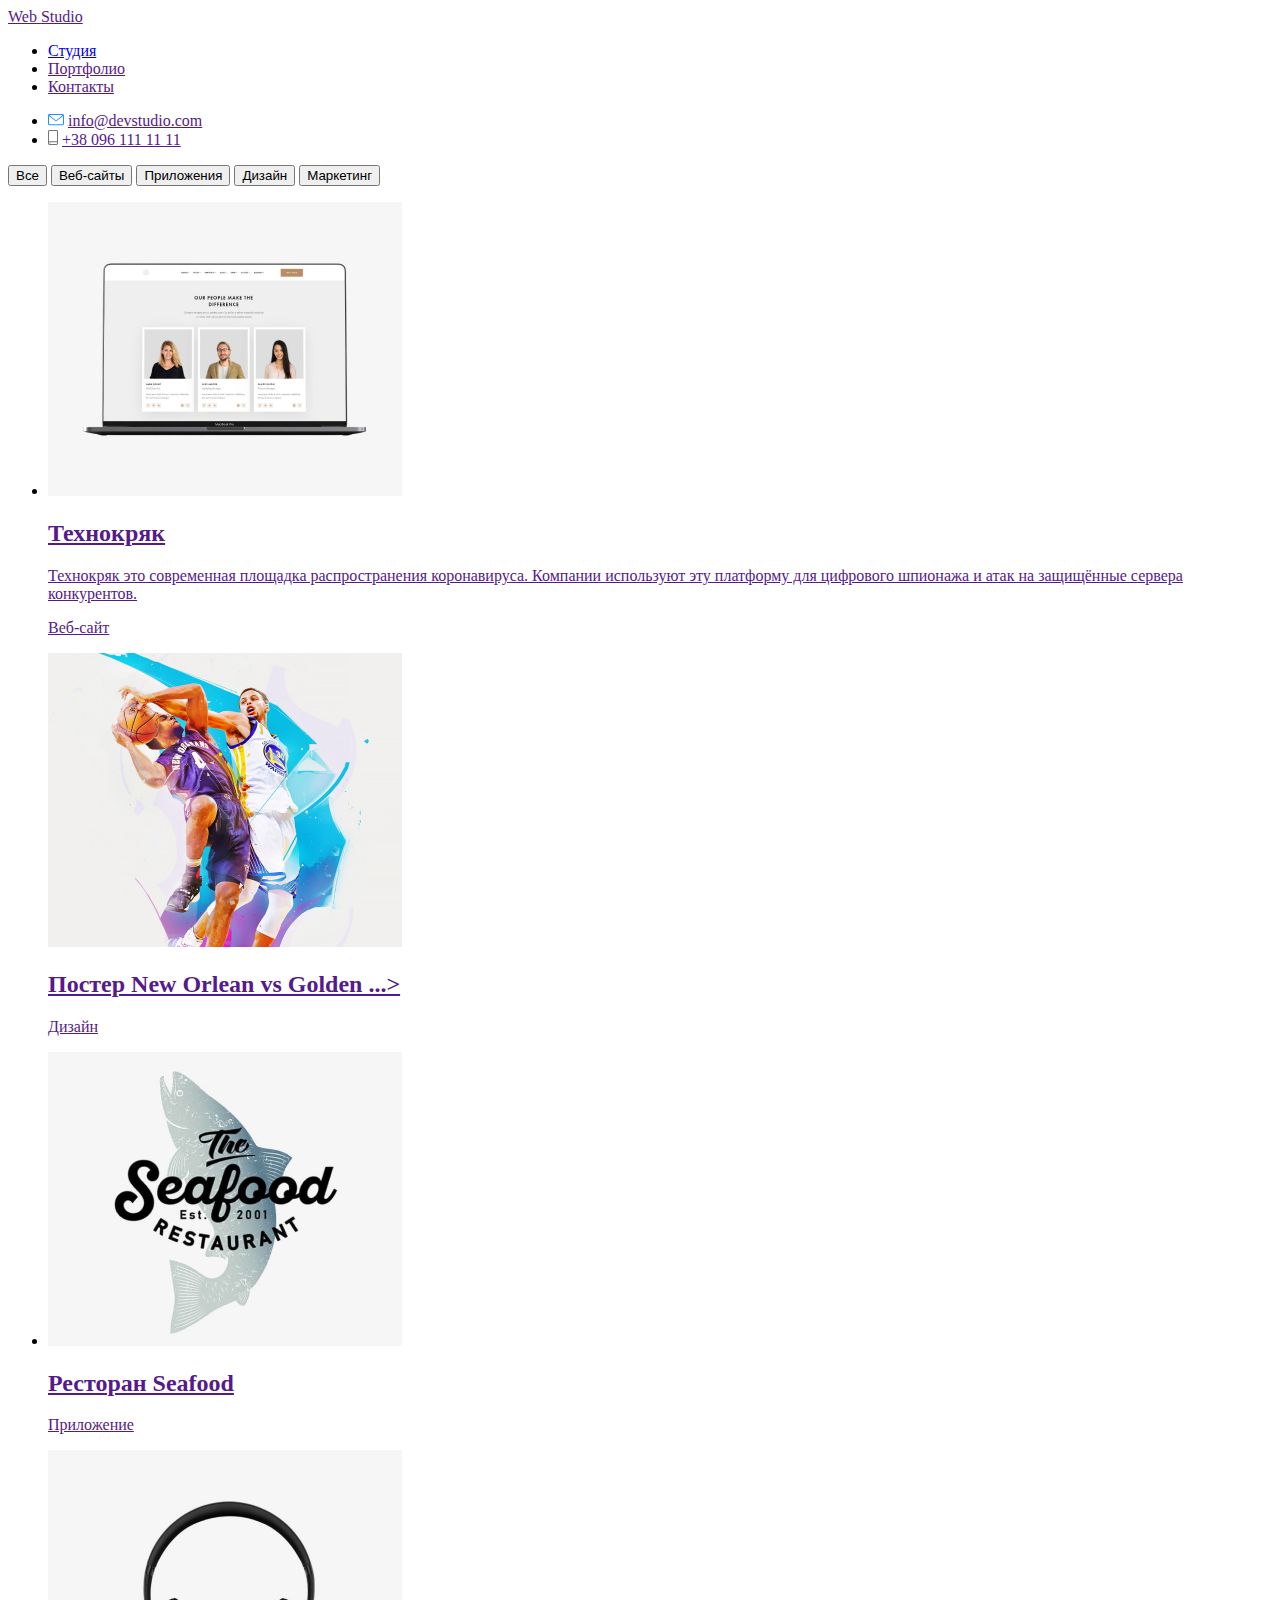
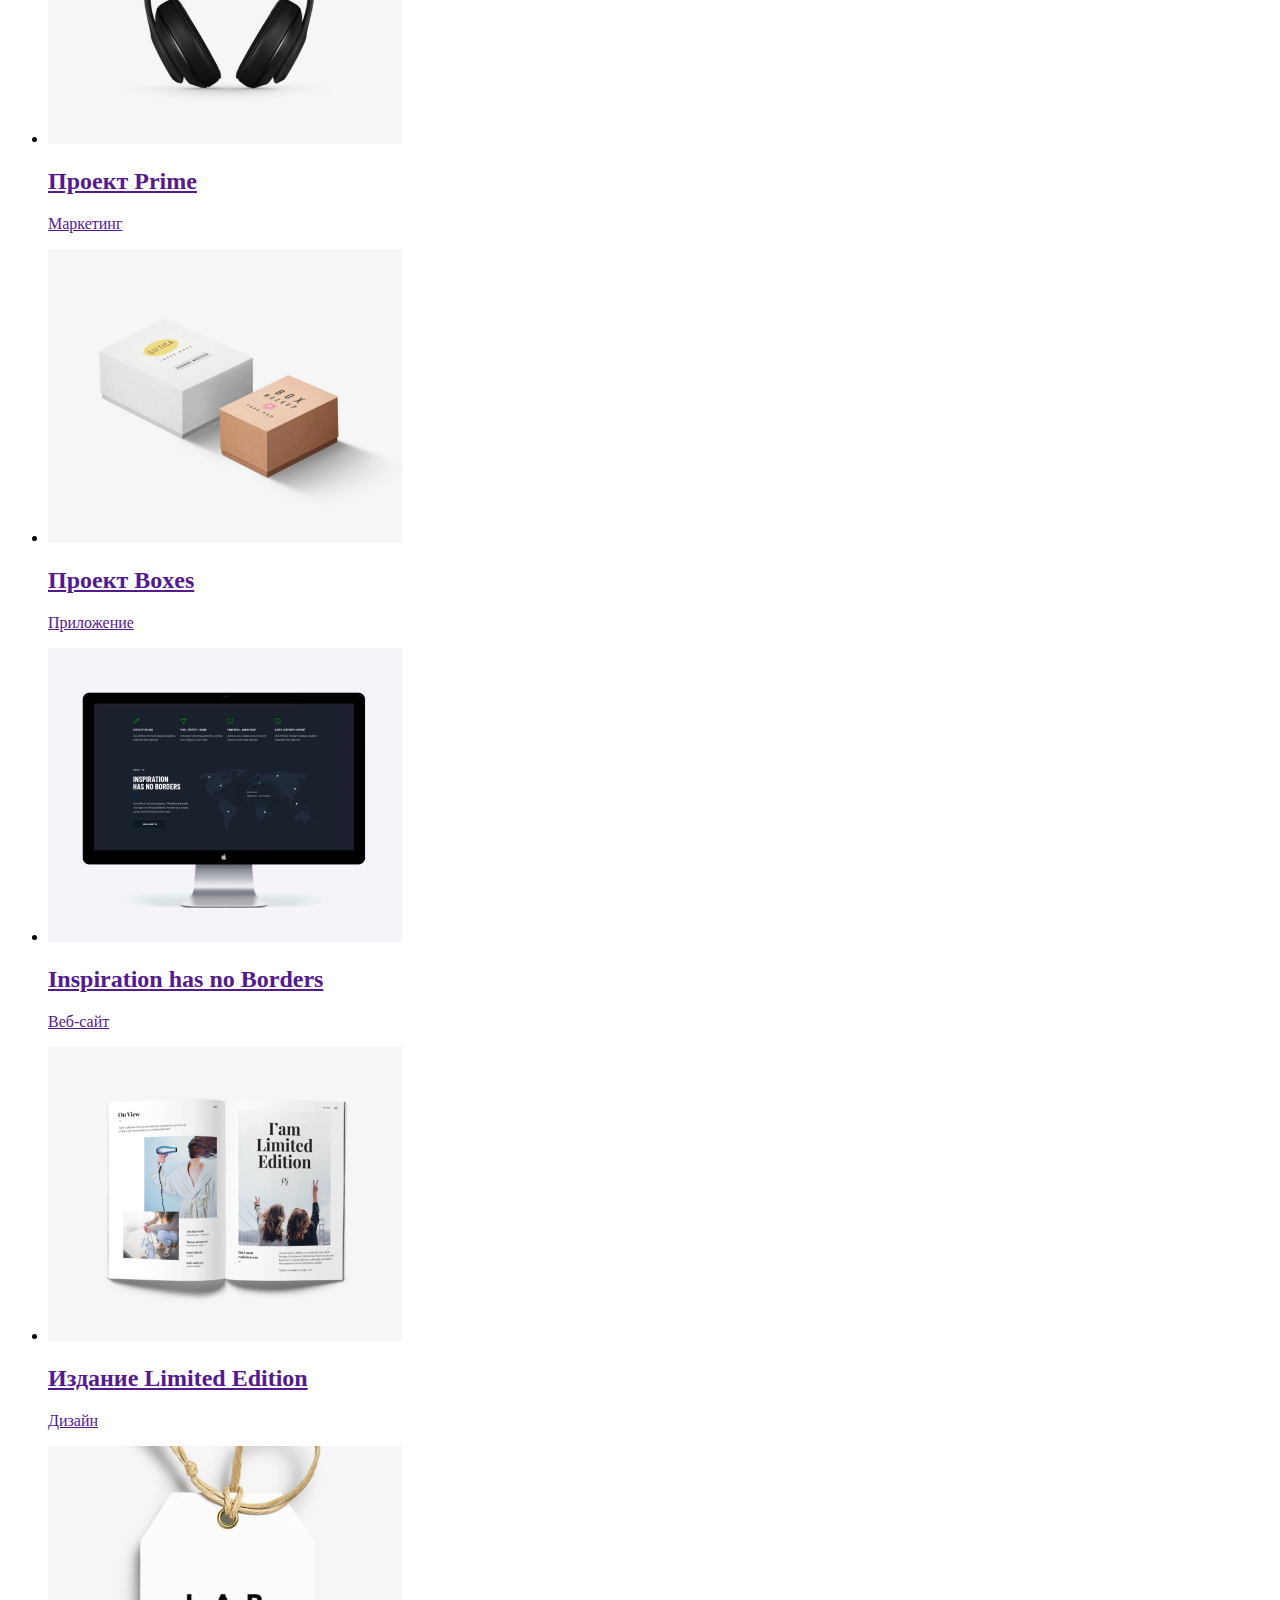
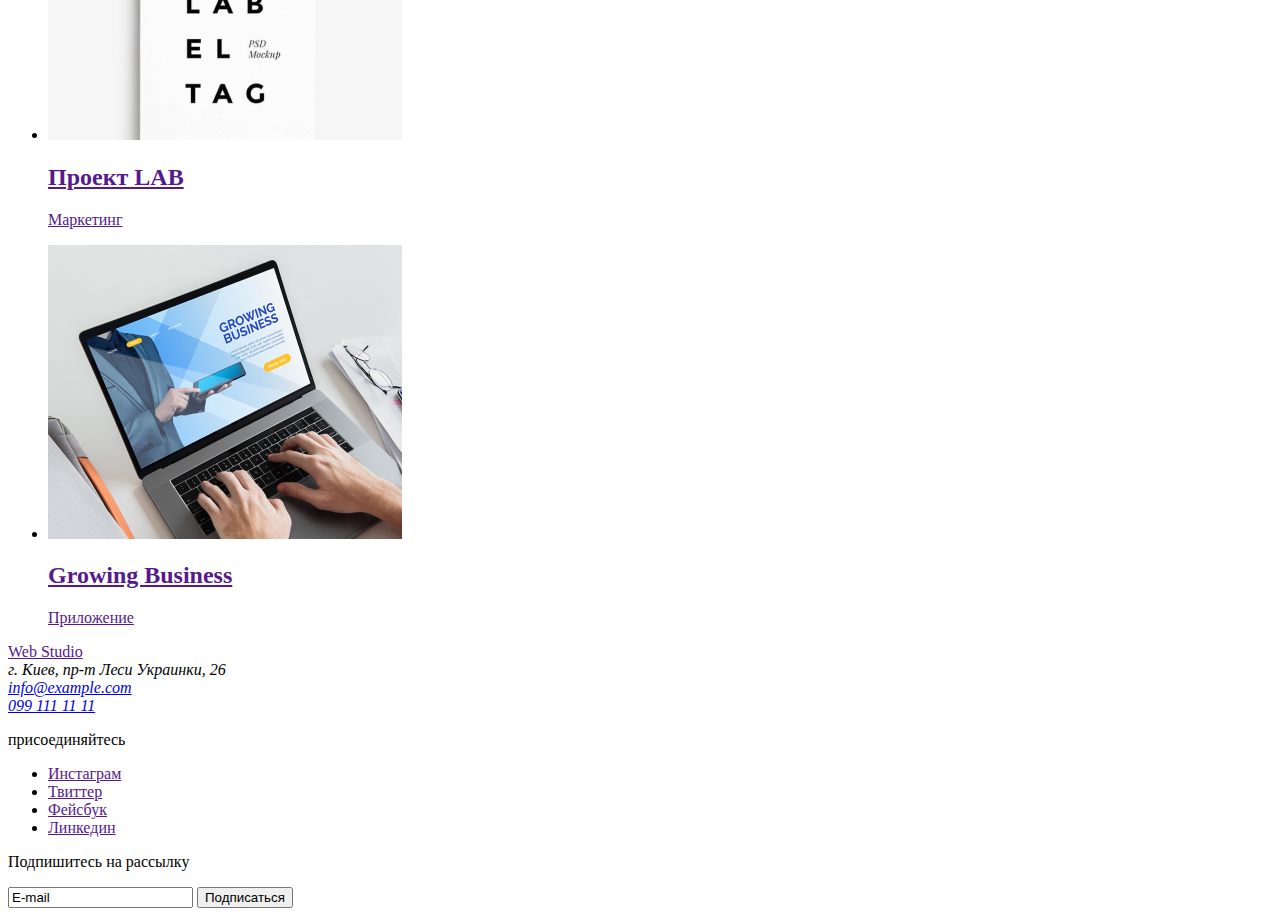
==== portfolio.html @ 5a1119de "добавляет разметку портфолио" ====
<!DOCTYPE html>
<html lang="ru">
  <head>
    <meta charset="UTF-8" />
    <meta name="viewport" content="width=device-width, initial-scale=1.0" />
    <title>goit-markup-hw-02</title>
    <link rel="stylesheet" href="./css/normalize.css" />
    <link rel="stylesheet" href="./css/styles.css" />
  </head>
  <body>
    <header>
      <nav>
        <a href="" class="logo">Web <span class="logo part">Studio</span></a>
        <ul class="site-nav">
          <li><a href="./index.html" class="link">Студия</a></li>
          <li><a href="" class="link current">Портфолио</a></li>
          <li><a href="" class="link">Контакты</a></li>
        </ul>
      </nav>
      <ul>
        <li class="contact">
          <img src="./images/envelope-(hover).svg" alt="конверт" />
          <a href="" class="contact info">info@devstudio.com</a>
        </li>
        <li>
          <img src="images/smartphone.svg" alt="вектор" />
          <a href="" class="contact info">+38 096 111 11 11</a>
        </li>
      </ul>
    </header>
    <main>
      <section>
        <div>
          <button class="button">Все</button>
          <button class="button">Веб-сайты</button>
          <button class="button">Приложения</button>
          <button class="button">Дизайн</button>
          <button class="button">Маркетинг</button>
        </div>
        <ul>
          <li>
            <a href="">
              <img src="./images/project1.jpg" alt="Технокряк" />
              <h2>Технокряк</h2>
              <p>
                Технокряк это современная площадка распространения коронавируса.
                Компании используют эту платформу для цифрового шпионажа и атак
                на защищённые сервера конкурентов.
              </p>
              <p>Веб-сайт</p>
            </a>
          </li>
              <a href="">
              <img
                src="./images/project2.jpg"
                alt="Постер New Orlean vs Golden"/>
              <h2>Постер New Orlean vs Golden ...></h2>
              <p>Дизайн</p>
            </a>
          </li>

            <li>
              <a href="">
              <img src="./images/project3.jpg" alt="Ресторан Seafood" />
              <h2>Ресторан Seafood</h2>
              <p>Приложение</p>
              </a>
            </li>
            <li>
              <a href="">
              <img src="./images/project4.jpg" alt="Проект Prime" />
              <h2>Проект Prime</h2>
              <p>Маркетинг</p>
              </a>
            </li>
            <li>
              <a href="">
              <img src="./images/project5.jpg" alt="Проект Boxes" />
              <h2>Проект Boxes</h2>
              <p>Приложение</p>
              </a>
            </li>
            <li>
              <a href="">
              <img
                src="./images/project6.jpg"
                alt="Inspiration has no Borders"
              />
              <h2>Inspiration has no Borders</h2>
              <p>Веб-сайт</p>
              </a>
            </li>
            <li>
              <a href="">
              <img src="./images/project7.jpg" alt="Издание Limited Edition" />
              <h2>Издание Limited Edition</h2>
              <p>Дизайн</p>
              </a>
            </li>
            <li>
              <a href="">
              <img src="./images/project8.jpg" alt="Проект LAB" />
              <h2>Проект LAB</h2>
              <p>Маркетинг</p>
              </a>
            </li>
            <li>
              <a href="">
              <img src="./images/project9.jpg" alt="Growing Business" />
              <h2>Growing Business</h2>
              <p>Приложение</p>
              </a>
            </li>
        </ul>
      </section>
    </main>
    <footer>
      <a href="" class="logo">Web <span class="logo part">Studio</span></a>
      <address>
        г. Киев, пр-т Леси Украинки, 26 <br />
        <a href="mailto:info@example.com">info@example.com</a><br />
        <a href="tel:0991111111">099 111 11 11</a>
      </address>
      <p>присоединяйтесь</p>
      <ul class="social">
        <li>
          <a href="" class="social link" aria-label="Ссылка на инстаграм">Инстаграм</a>
        </li>
        <li>
          <a href="" class="social link" aria-label="Ссылка на твиттер">Твиттер</a>
        </li>
        <li>
          <a href="" class="social link" aria-label="Ссылка на Фейсбук">Фейсбук</a>
        </li>
        <li>
          <a href="" class="social link" aria-label="Ссылка на линкедин">Линкедин</a>
        </li>
      </ul>
      <p>Подпишитесь на рассылку</p>
      <input type="text" value="E-mail" />
      <button>Подписаться</button>
    </footer>
  </body>
</html>
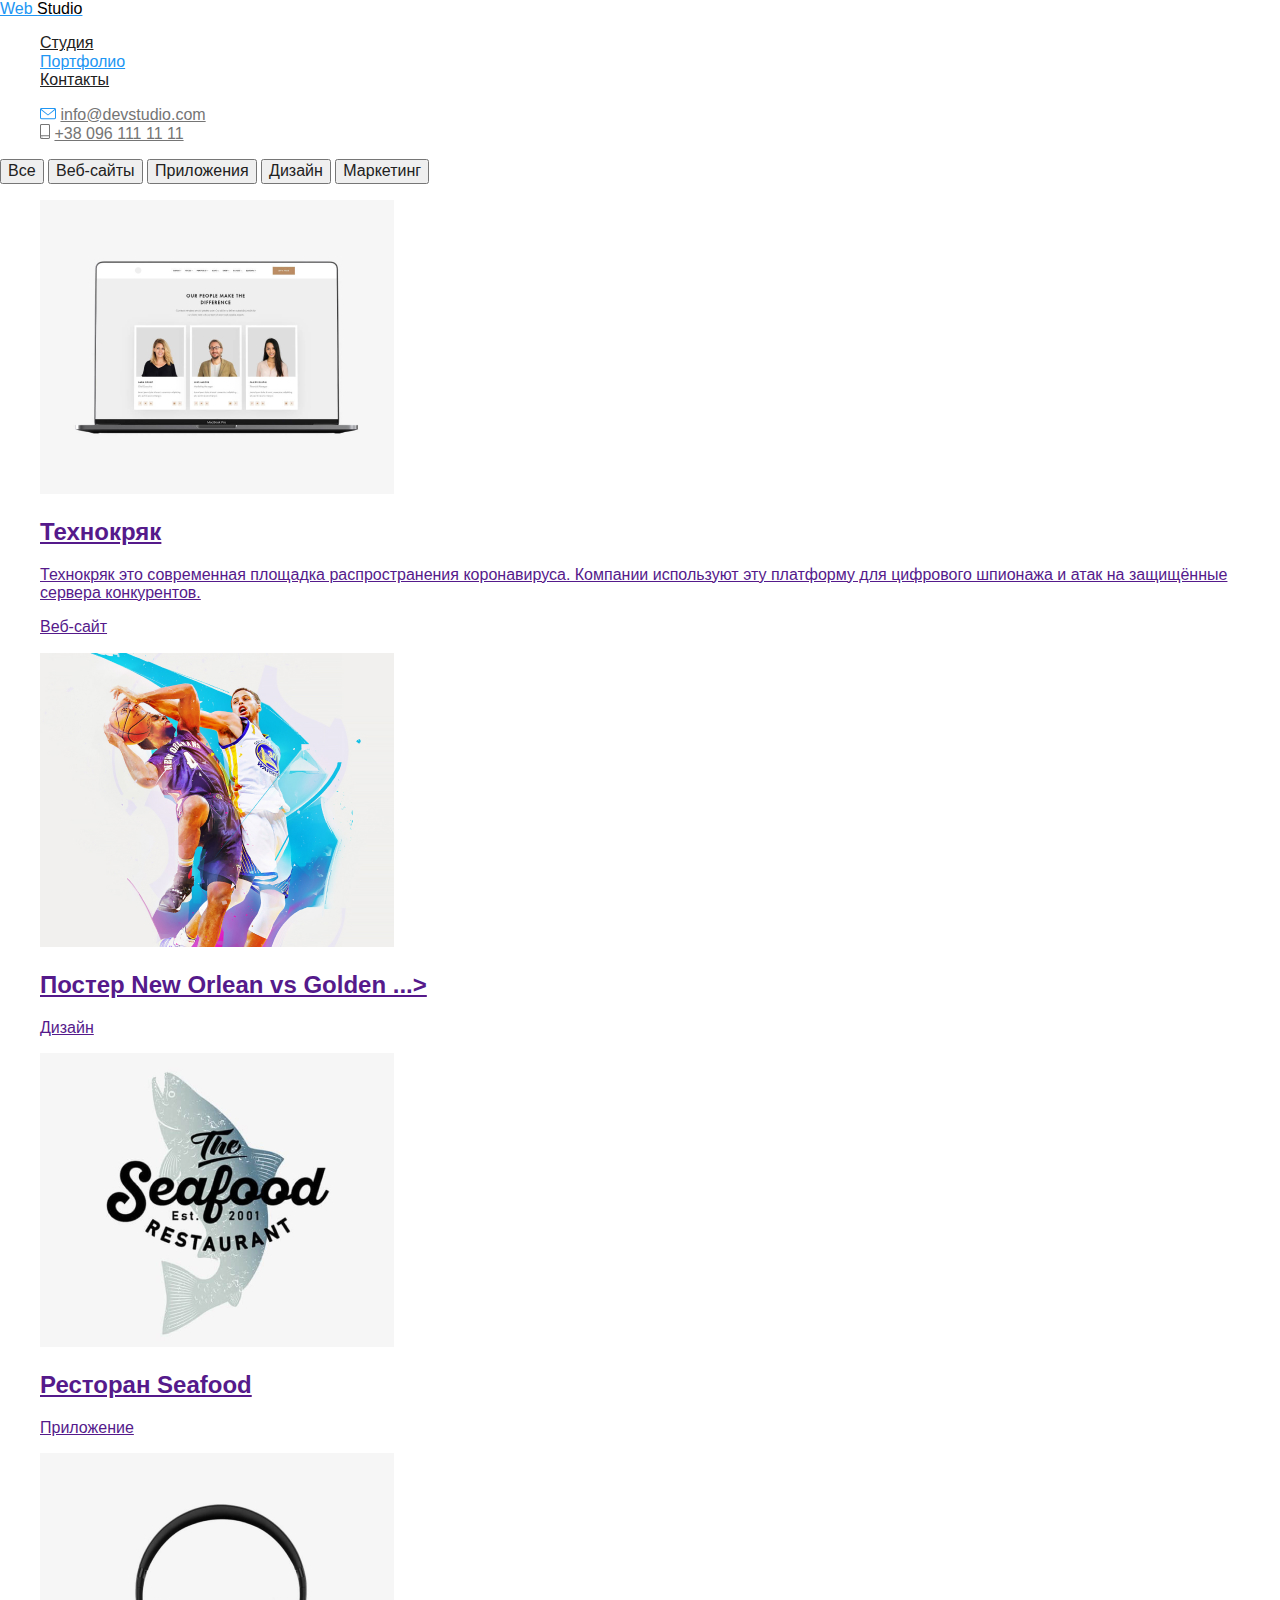
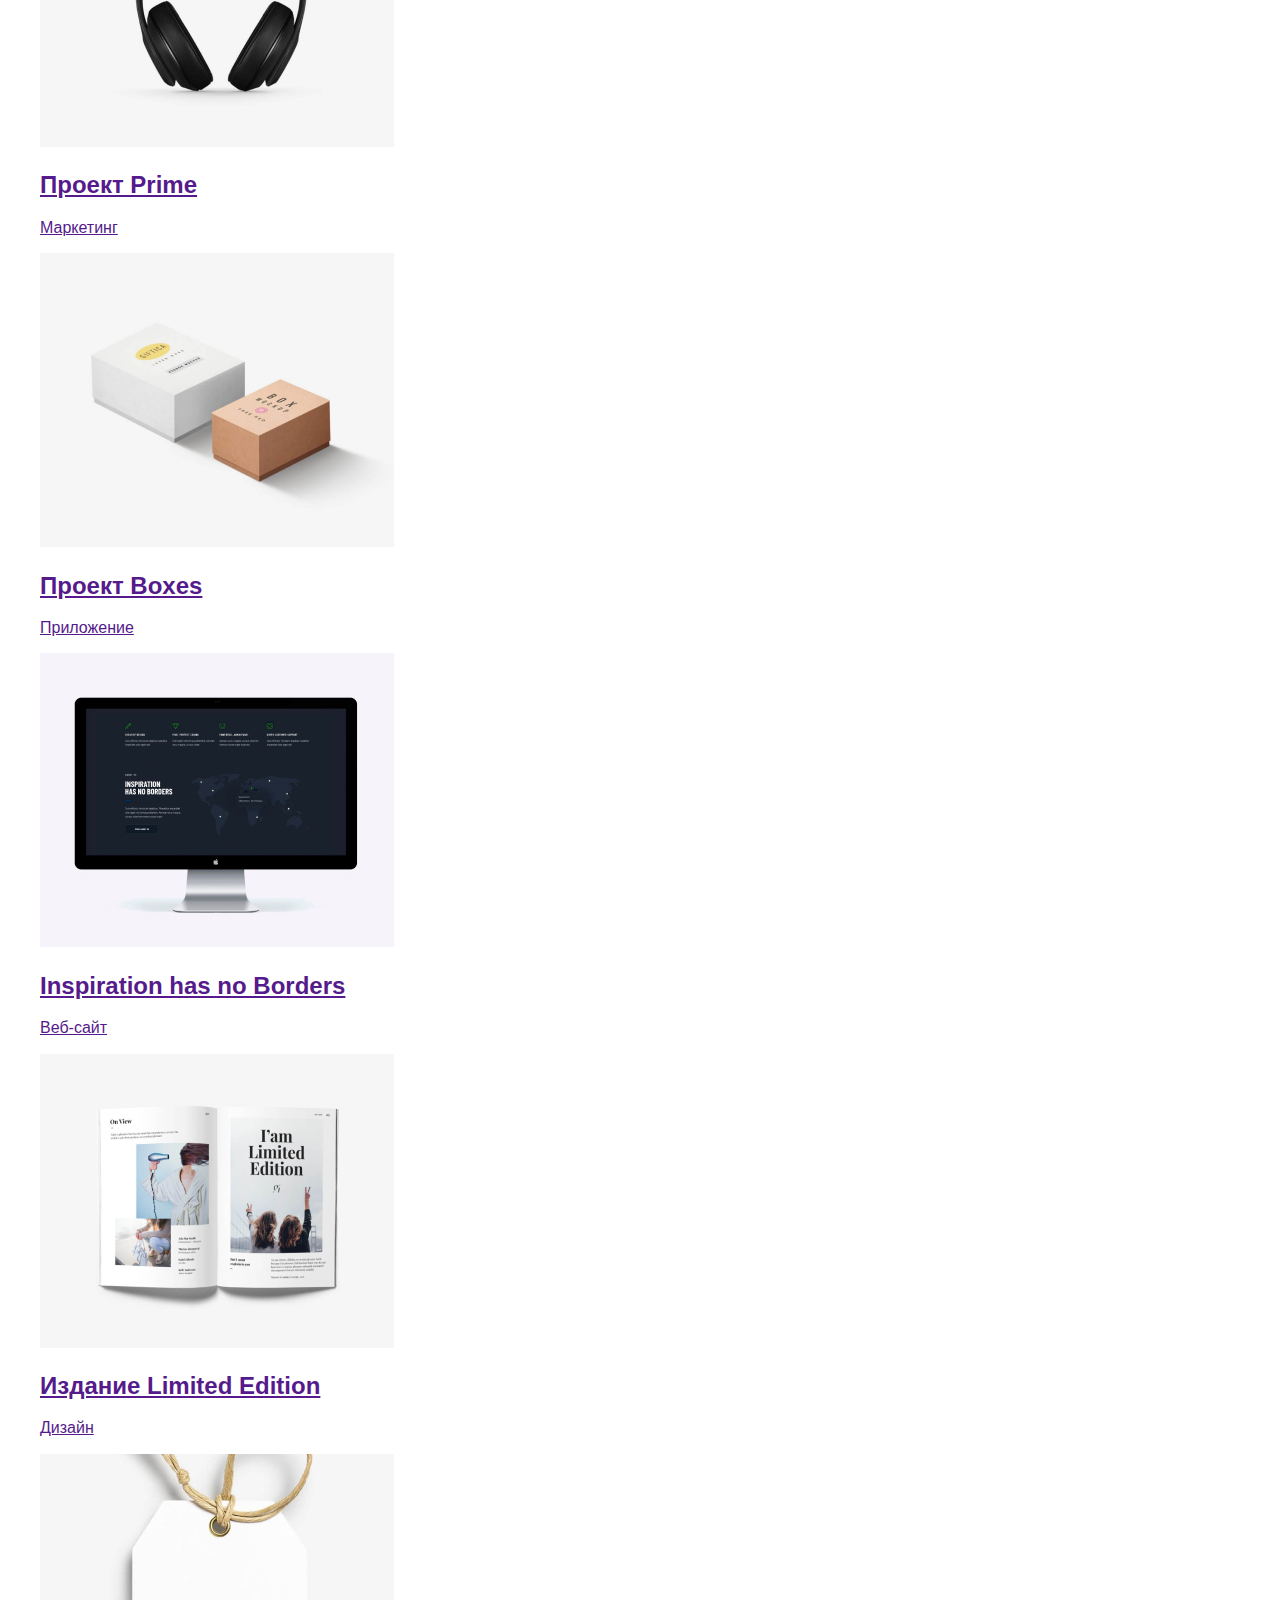
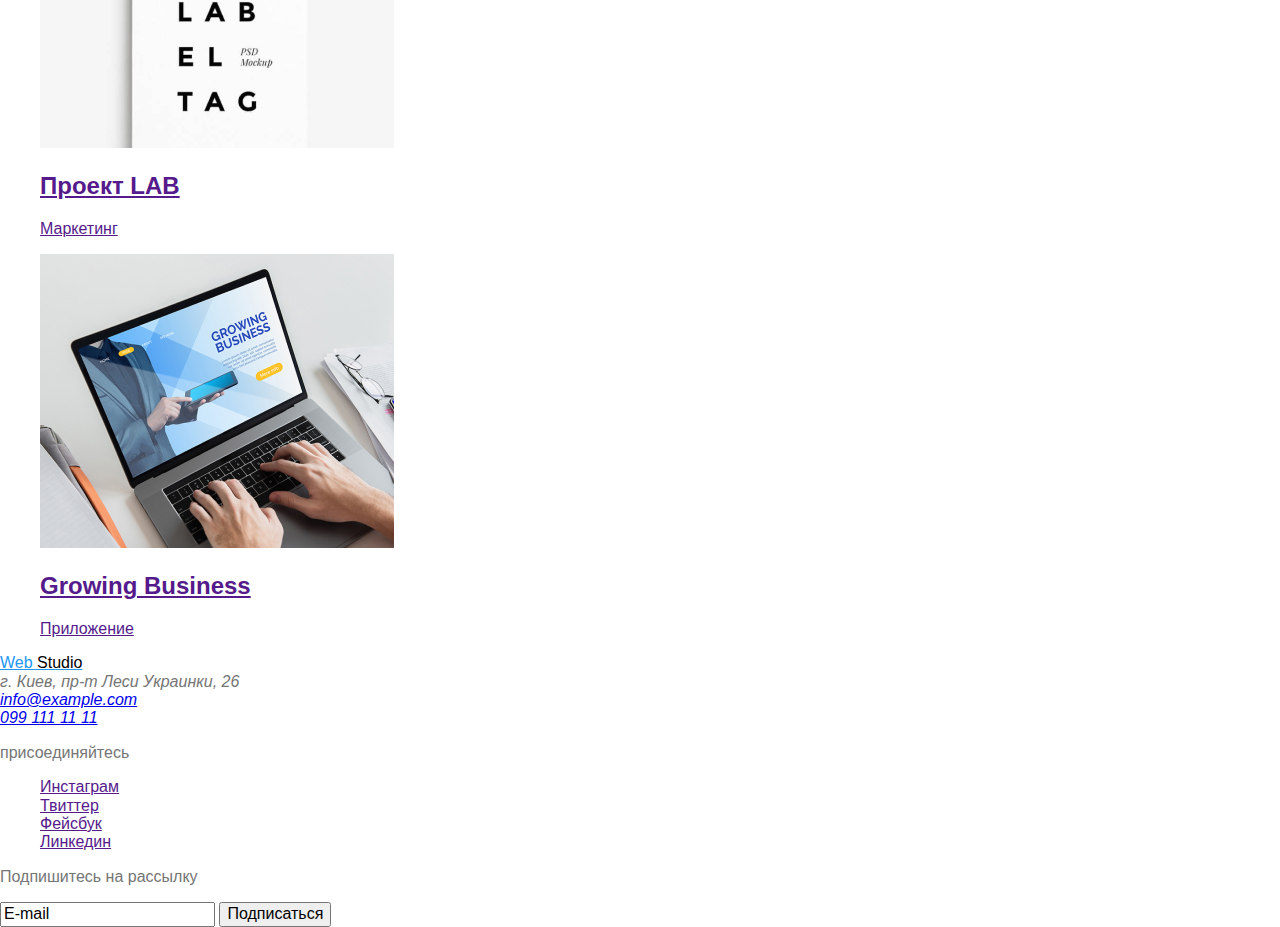
==== commit 76728f8f: "исправляет ошибку" ====
--- a/portfolio.html
+++ b/portfolio.html
@@ -50,67 +50,69 @@
               <p>Веб-сайт</p>
             </a>
           </li>
-              <a href="">
+          <li>
+            <a href="">
               <img
                 src="./images/project2.jpg"
-                alt="Постер New Orlean vs Golden"/>
+                alt="Постер New Orlean vs Golden"
+              />
               <h2>Постер New Orlean vs Golden ...></h2>
               <p>Дизайн</p>
             </a>
           </li>
 
-            <li>
-              <a href="">
+          <li>
+            <a href="">
               <img src="./images/project3.jpg" alt="Ресторан Seafood" />
               <h2>Ресторан Seafood</h2>
               <p>Приложение</p>
-              </a>
-            </li>
-            <li>
-              <a href="">
+            </a>
+          </li>
+          <li>
+            <a href="">
               <img src="./images/project4.jpg" alt="Проект Prime" />
               <h2>Проект Prime</h2>
               <p>Маркетинг</p>
-              </a>
-            </li>
-            <li>
-              <a href="">
+            </a>
+          </li>
+          <li>
+            <a href="">
               <img src="./images/project5.jpg" alt="Проект Boxes" />
               <h2>Проект Boxes</h2>
               <p>Приложение</p>
-              </a>
-            </li>
-            <li>
-              <a href="">
+            </a>
+          </li>
+          <li>
+            <a href="">
               <img
                 src="./images/project6.jpg"
                 alt="Inspiration has no Borders"
               />
               <h2>Inspiration has no Borders</h2>
               <p>Веб-сайт</p>
-              </a>
-            </li>
-            <li>
-              <a href="">
+            </a>
+          </li>
+          <li>
+            <a href="">
               <img src="./images/project7.jpg" alt="Издание Limited Edition" />
               <h2>Издание Limited Edition</h2>
               <p>Дизайн</p>
-              </a>
-            </li>
-            <li>
-              <a href="">
+            </a>
+          </li>
+          <li>
+            <a href="">
               <img src="./images/project8.jpg" alt="Проект LAB" />
               <h2>Проект LAB</h2>
               <p>Маркетинг</p>
-              </a>
-            </li>
-            <li>
-              <a href="">
+            </a>
+          </li>
+          <li>
+            <a href="">
               <img src="./images/project9.jpg" alt="Growing Business" />
               <h2>Growing Business</h2>
               <p>Приложение</p>
-              </a>
-            </li>
+            </a>
+          </li>
         </ul>
       </section>
     </main>
@@ -124,16 +126,24 @@
       <p>присоединяйтесь</p>
       <ul class="social">
         <li>
-          <a href="" class="social link" aria-label="Ссылка на инстаграм">Инстаграм</a>
+          <a href="" class="social link" aria-label="Ссылка на инстаграм"
+            >Инстаграм</a
+          >
         </li>
         <li>
-          <a href="" class="social link" aria-label="Ссылка на твиттер">Твиттер</a>
+          <a href="" class="social link" aria-label="Ссылка на твиттер"
+            >Твиттер</a
+          >
         </li>
         <li>
-          <a href="" class="social link" aria-label="Ссылка на Фейсбук">Фейсбук</a>
+          <a href="" class="social link" aria-label="Ссылка на Фейсбук"
+            >Фейсбук</a
+          >
         </li>
         <li>
-          <a href="" class="social link" aria-label="Ссылка на линкедин">Линкедин</a>
+          <a href="" class="social link" aria-label="Ссылка на линкедин"
+            >Линкедин</a
+          >
         </li>
       </ul>
       <p>Подпишитесь на рассылку</p>
--- a/css/styles.css
+++ b/css/styles.css
@@ -0,0 +1,76 @@
+/* цвет основного текста #757575;*/
+/* вторичный цвет текста #212121; */
+/* акцент #2196F3 */
+/* белый цвет  #FFFFFF; */
+:root {
+  --primary-text-color: #757575;
+  --secondary-text-color: #212121;
+  --accent: #2196f3;
+  --white: #ffffff;
+}
+
+body {
+  background-color: var(--white);
+  color: var(--primary-text-color);
+
+  font-family: Roboto, sans-serif;
+}
+ul {
+  list-style: none;
+}
+/* логотип */
+.logo {
+  color: var(--accent);
+}
+
+.logo .part {
+  color: #000000;
+}
+/* навигация */
+.site-nav .link {
+  color: var(--secondary-text-color);
+}
+.site-nav .link:hover,
+.site-nav .link:focus {
+  color: var(--accent);
+}
+
+.link.current {
+  color: var(--accent);
+}
+.link.current:hover,
+.link.current:focus {
+  color: #000000;
+}
+.contact.info {
+  color: var(--primary-text-color);
+}
+.contact.info:hover,
+.contact.info:focus {
+  color: var(--accent);
+}
+
+.main-button {
+  color: var(--white);
+  background-color: var(--accent);
+}
+.button {
+  color: var(--secondary-text-color);
+}
+.button:hover,
+.button:hover {
+  color: var(--white);
+  background-color: var(--accent);
+}
+.section-title {
+  color: var(--secondary-text-color);
+}
+
+.social .link:hover,
+.social .link:focus {
+  color: var(--accent);
+}
+.client-list .client:hover,
+.client-list .client:focus {
+  color: var(--accent);
+}
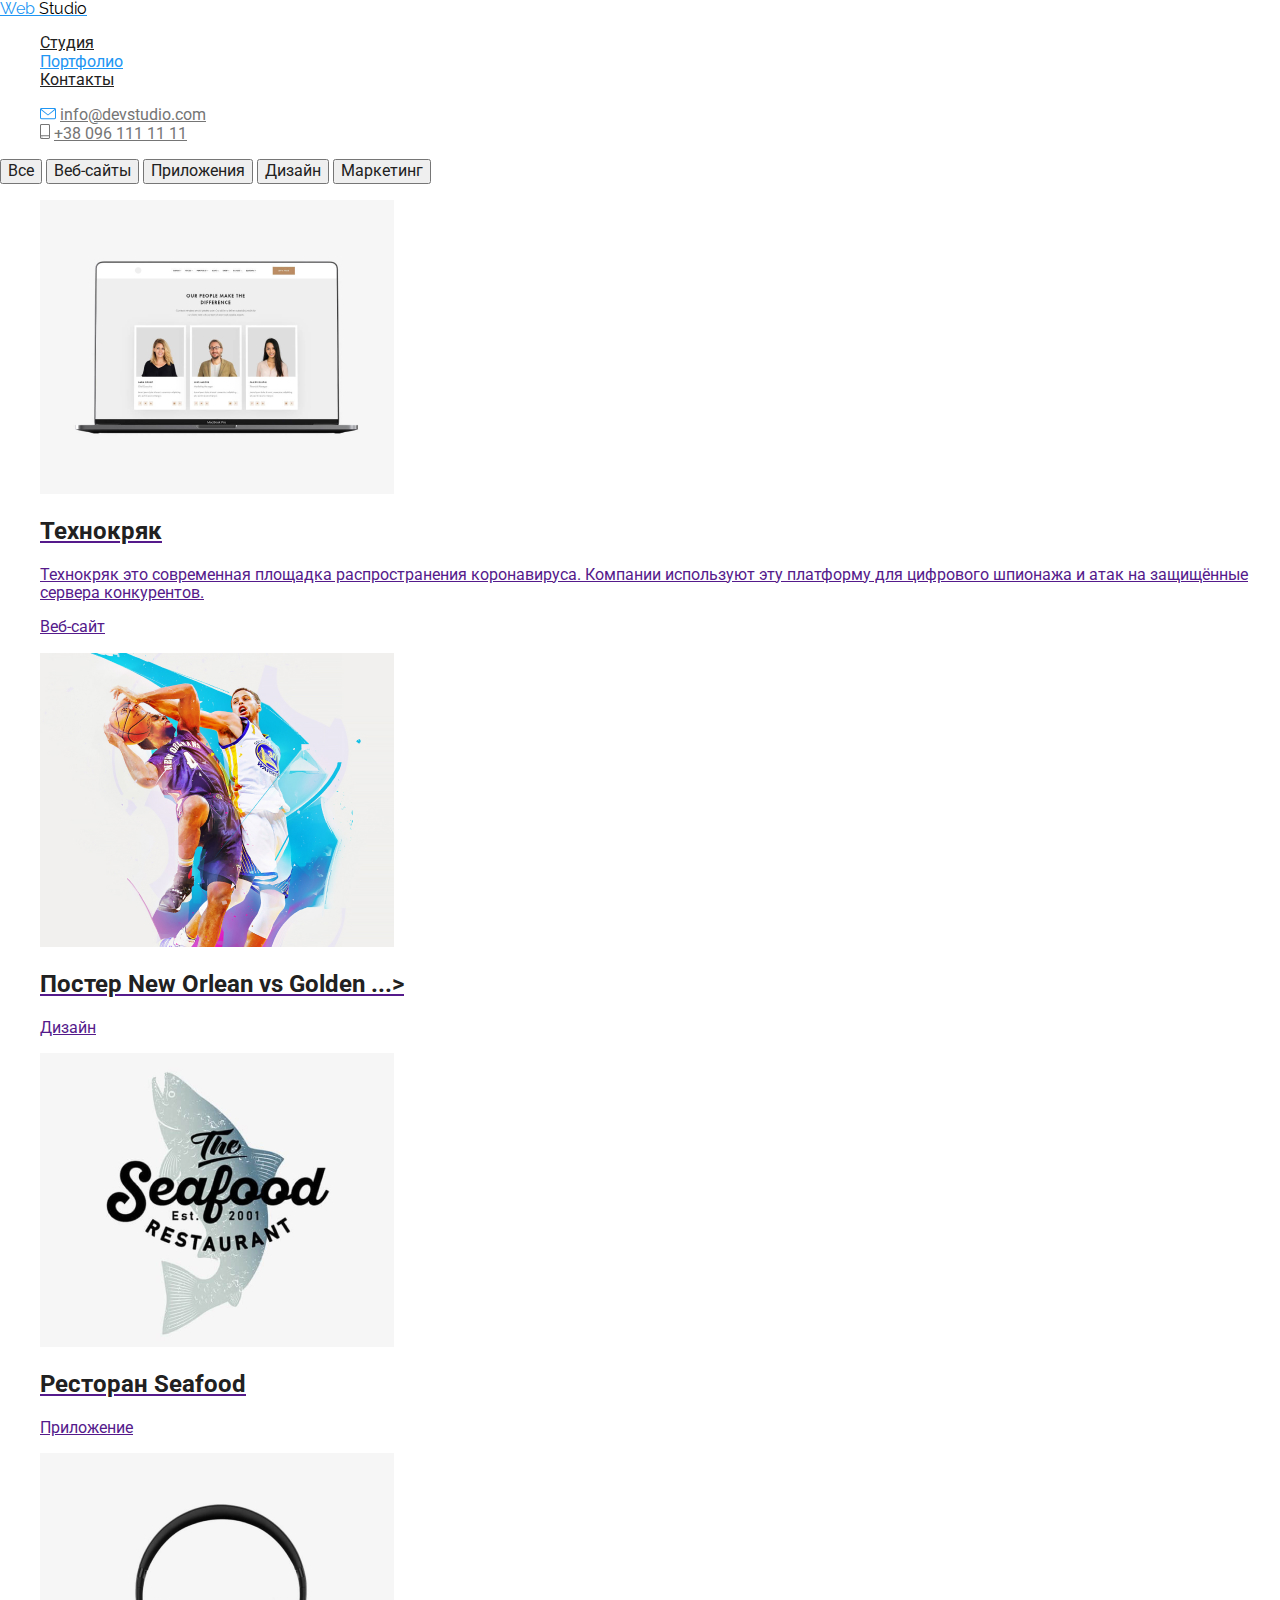
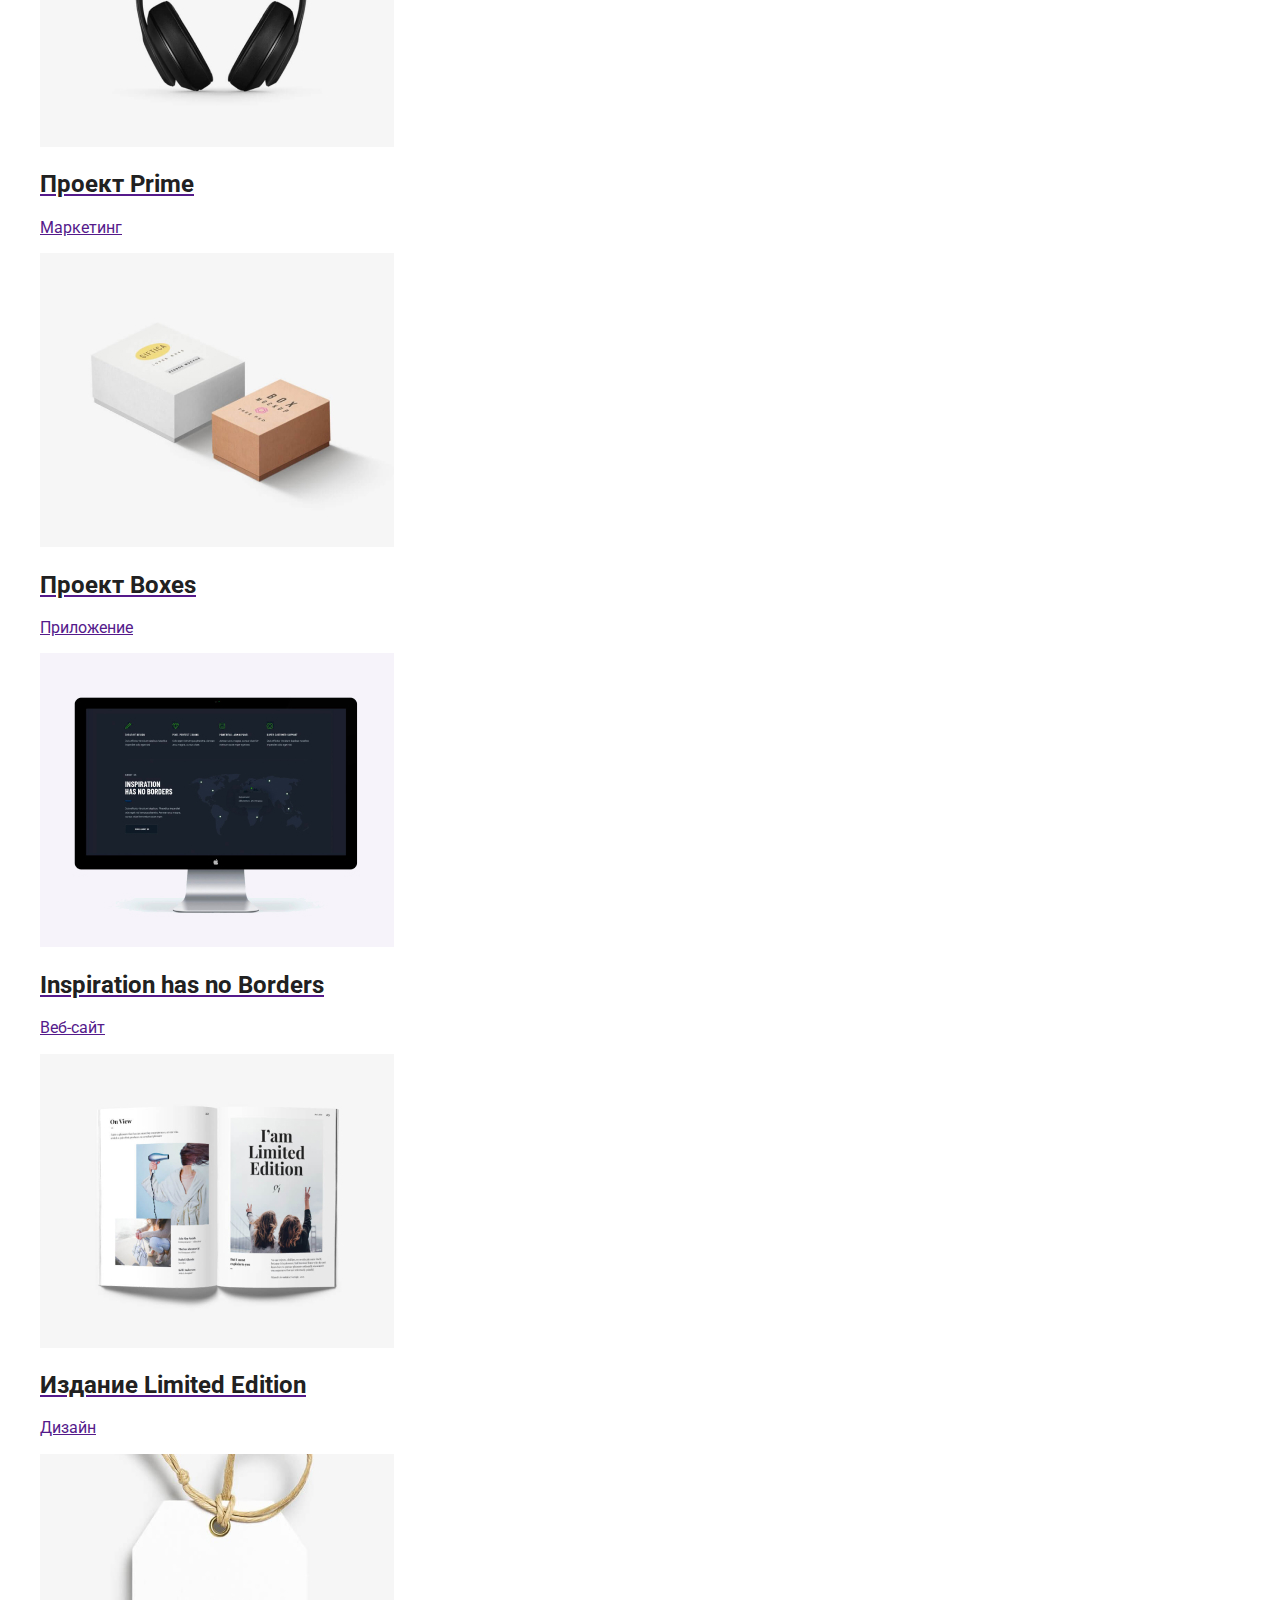
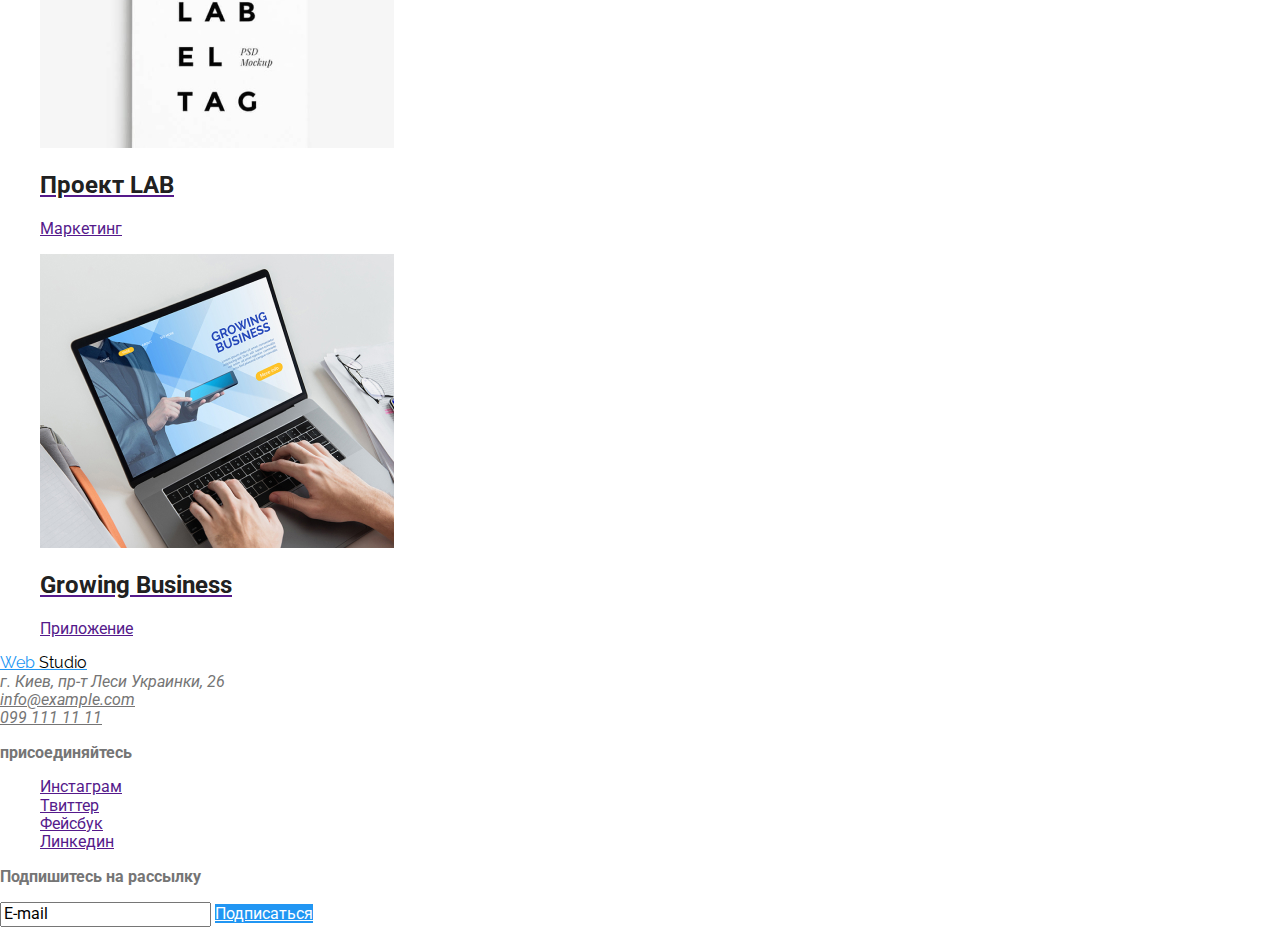
==== commit 736ad5b8: "добавляет шрифт" ====
--- a/portfolio.html
+++ b/portfolio.html
@@ -4,6 +4,10 @@
     <meta charset="UTF-8" />
     <meta name="viewport" content="width=device-width, initial-scale=1.0" />
     <title>goit-markup-hw-02</title>
+    <link
+      href="https://fonts.googleapis.com/css2?family=Raleway:wght@700&family=Roboto:wght@400;700&display=swap"
+      rel="stylesheet"
+    />
     <link rel="stylesheet" href="./css/normalize.css" />
     <link rel="stylesheet" href="./css/styles.css" />
   </head>
@@ -29,7 +33,7 @@
       </ul>
     </header>
     <main>
-      <section>
+      <section class="section">
         <div>
           <button class="button">Все</button>
           <button class="button">Веб-сайты</button>
@@ -41,7 +45,7 @@
           <li>
             <a href="">
               <img src="./images/project1.jpg" alt="Технокряк" />
-              <h2>Технокряк</h2>
+              <h2 class="section-title">Технокряк</h2>
               <p>
                 Технокряк это современная площадка распространения коронавируса.
                 Компании используют эту платформу для цифрового шпионажа и атак
@@ -56,7 +60,7 @@
                 src="./images/project2.jpg"
                 alt="Постер New Orlean vs Golden"
               />
-              <h2>Постер New Orlean vs Golden ...></h2>
+              <h2 class="section-title">Постер New Orlean vs Golden ...></h2>
               <p>Дизайн</p>
             </a>
           </li>
@@ -64,21 +68,21 @@
           <li>
             <a href="">
               <img src="./images/project3.jpg" alt="Ресторан Seafood" />
-              <h2>Ресторан Seafood</h2>
+              <h2 class="section-title">Ресторан Seafood</h2>
               <p>Приложение</p>
             </a>
           </li>
           <li>
             <a href="">
               <img src="./images/project4.jpg" alt="Проект Prime" />
-              <h2>Проект Prime</h2>
+              <h2 class="section-title">Проект Prime</h2>
               <p>Маркетинг</p>
             </a>
           </li>
           <li>
             <a href="">
               <img src="./images/project5.jpg" alt="Проект Boxes" />
-              <h2>Проект Boxes</h2>
+              <h2 class="section-title">Проект Boxes</h2>
               <p>Приложение</p>
             </a>
           </li>
@@ -88,28 +92,28 @@
                 src="./images/project6.jpg"
                 alt="Inspiration has no Borders"
               />
-              <h2>Inspiration has no Borders</h2>
+              <h2 class="section-title">Inspiration has no Borders</h2>
               <p>Веб-сайт</p>
             </a>
           </li>
           <li>
             <a href="">
               <img src="./images/project7.jpg" alt="Издание Limited Edition" />
-              <h2>Издание Limited Edition</h2>
+              <h2 class="section-title">Издание Limited Edition</h2>
               <p>Дизайн</p>
             </a>
           </li>
           <li>
             <a href="">
               <img src="./images/project8.jpg" alt="Проект LAB" />
-              <h2>Проект LAB</h2>
+              <h2 class="section-title">Проект LAB</h2>
               <p>Маркетинг</p>
             </a>
           </li>
           <li>
             <a href="">
               <img src="./images/project9.jpg" alt="Growing Business" />
-              <h2>Growing Business</h2>
+              <h2 class="section-title">Growing Business</h2>
               <p>Приложение</p>
             </a>
           </li>
@@ -117,38 +121,46 @@
       </section>
     </main>
     <footer>
-      <a href="" class="logo">Web <span class="logo part">Studio</span></a>
-      <address>
-        г. Киев, пр-т Леси Украинки, 26 <br />
-        <a href="mailto:info@example.com">info@example.com</a><br />
-        <a href="tel:0991111111">099 111 11 11</a>
-      </address>
-      <p>присоединяйтесь</p>
-      <ul class="social">
-        <li>
-          <a href="" class="social link" aria-label="Ссылка на инстаграм"
-            >Инстаграм</a
-          >
-        </li>
-        <li>
-          <a href="" class="social link" aria-label="Ссылка на твиттер"
-            >Твиттер</a
-          >
-        </li>
-        <li>
-          <a href="" class="social link" aria-label="Ссылка на Фейсбук"
-            >Фейсбук</a
-          >
-        </li>
-        <li>
-          <a href="" class="social link" aria-label="Ссылка на линкедин"
-            >Линкедин</a
-          >
-        </li>
-      </ul>
-      <p>Подпишитесь на рассылку</p>
-      <input type="text" value="E-mail" />
-      <button>Подписаться</button>
+      <div>
+        <a href="" class="logo">Web <span class="logo part">Studio</span></a>
+        <address>
+          г. Киев, пр-т Леси Украинки, 26 <br />
+          <a href="mailto:info@example.com" class="contact info"
+            >info@example.com</a
+          ><br />
+          <a href="tel:0991111111" class="contact info">099 111 11 11</a>
+        </address>
+      </div>
+      <div>
+        <p><b>присоединяйтесь</b></p>
+        <ul class="social">
+          <li>
+            <a href="" class="social link" aria-label="Ссылка на инстаграм"
+              >Инстаграм</a
+            >
+          </li>
+          <li>
+            <a href="" class="social link" aria-label="Ссылка на твиттер"
+              >Твиттер</a
+            >
+          </li>
+          <li>
+            <a href="" class="social link" aria-label="Ссылка на Фейсбук"
+              >Фейсбук</a
+            >
+          </li>
+          <li>
+            <a href="" class="social link" aria-label="Ссылка на линкедин"
+              >Линкедин</a
+            >
+          </li>
+        </ul>
+      </div>
+      <div>
+        <p><b>Подпишитесь на рассылку</b></p>
+        <input type="text" value="E-mail" />
+        <a href="" class="main-button">Подписаться</a>
+      </div>
     </footer>
   </body>
 </html>
--- a/css/styles.css
+++ b/css/styles.css
@@ -21,6 +21,8 @@
 /* логотип */
 .logo {
   color: var(--accent);
+
+  font-family: Raleway, sans-serif;
 }
 
 .logo .part {
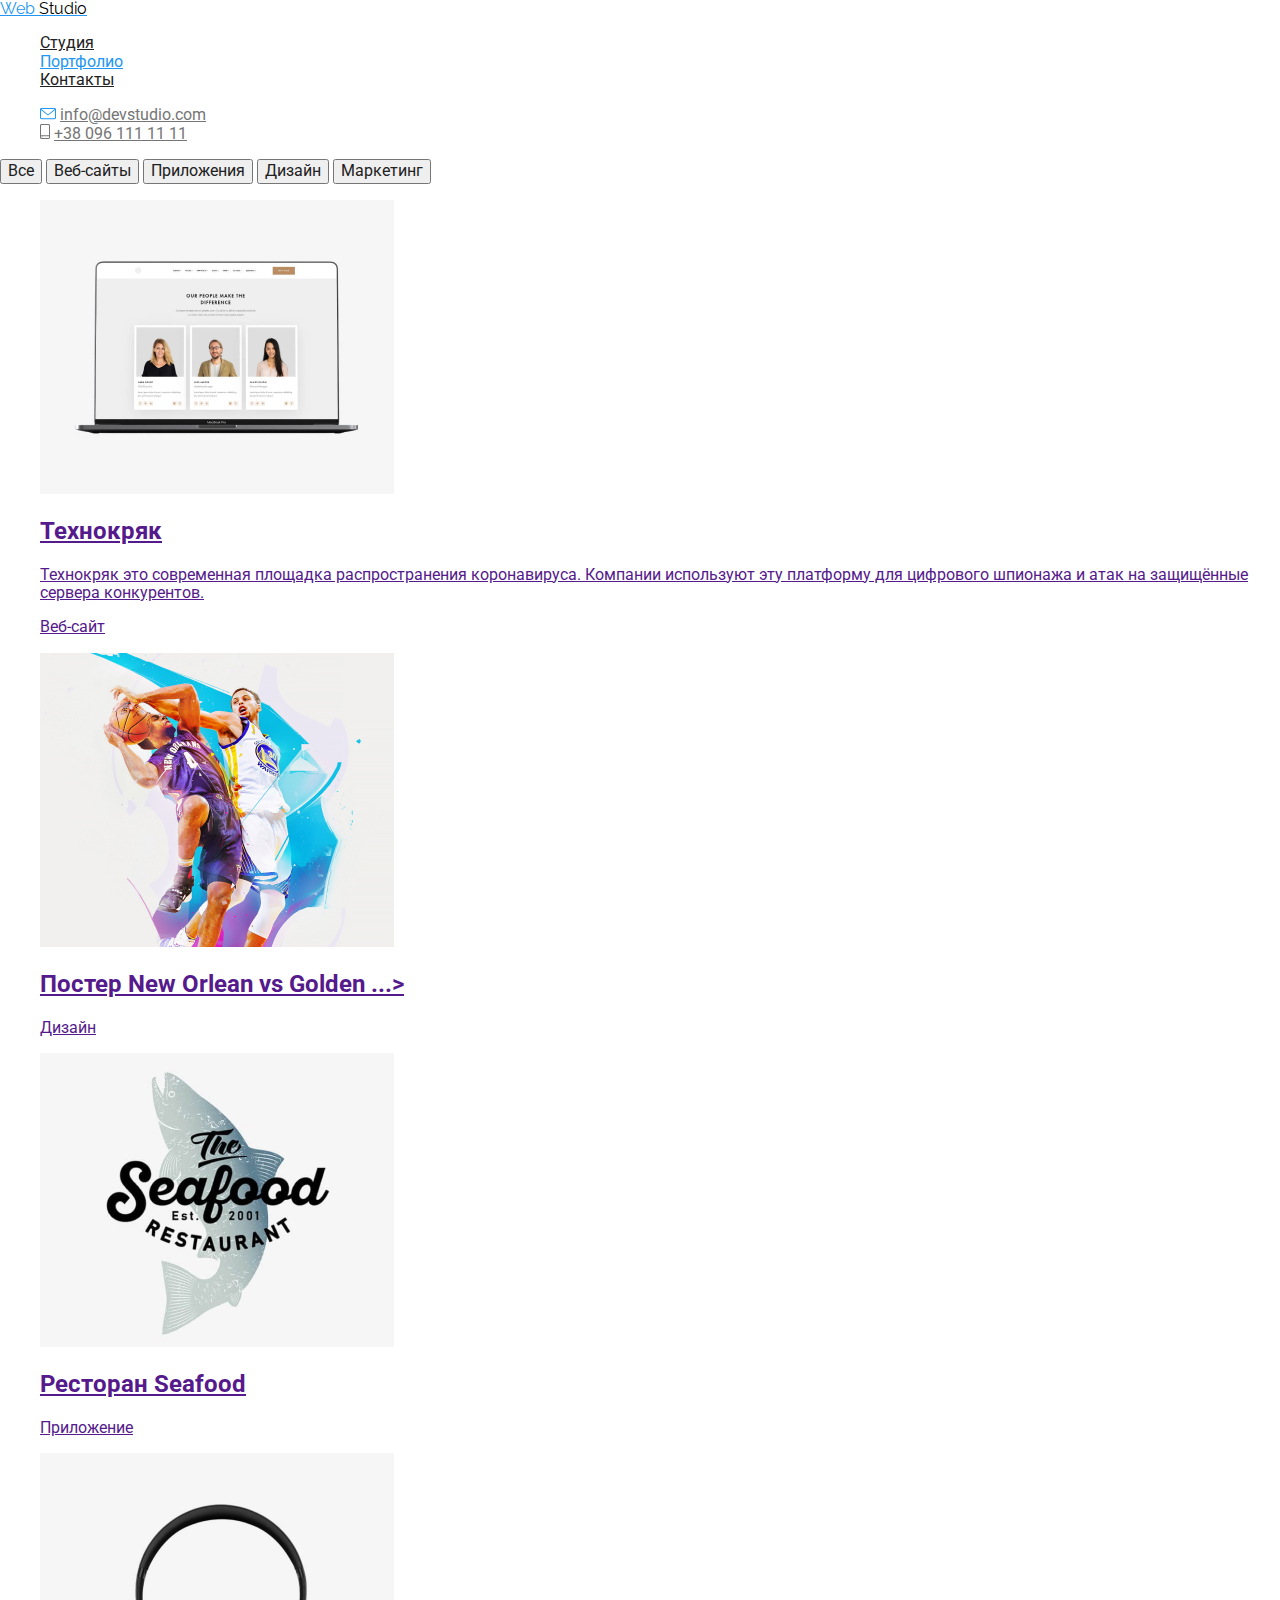
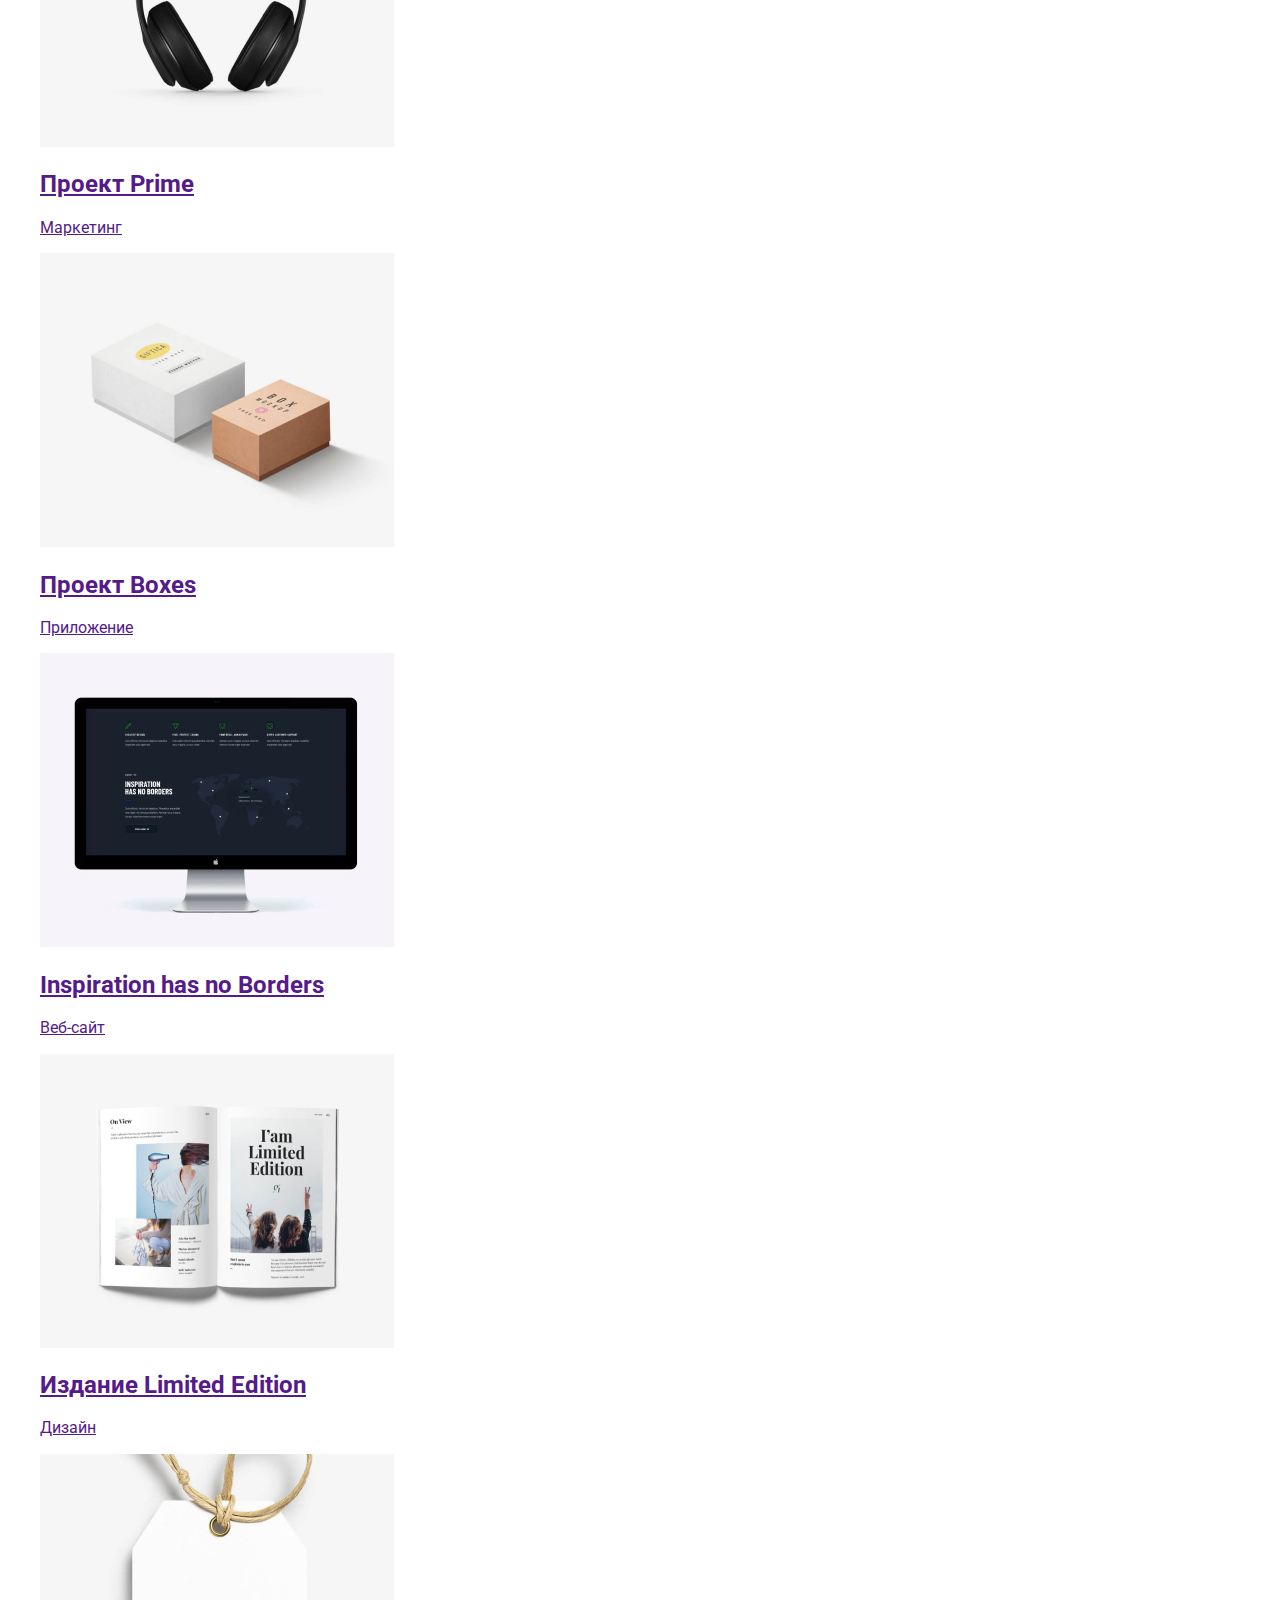
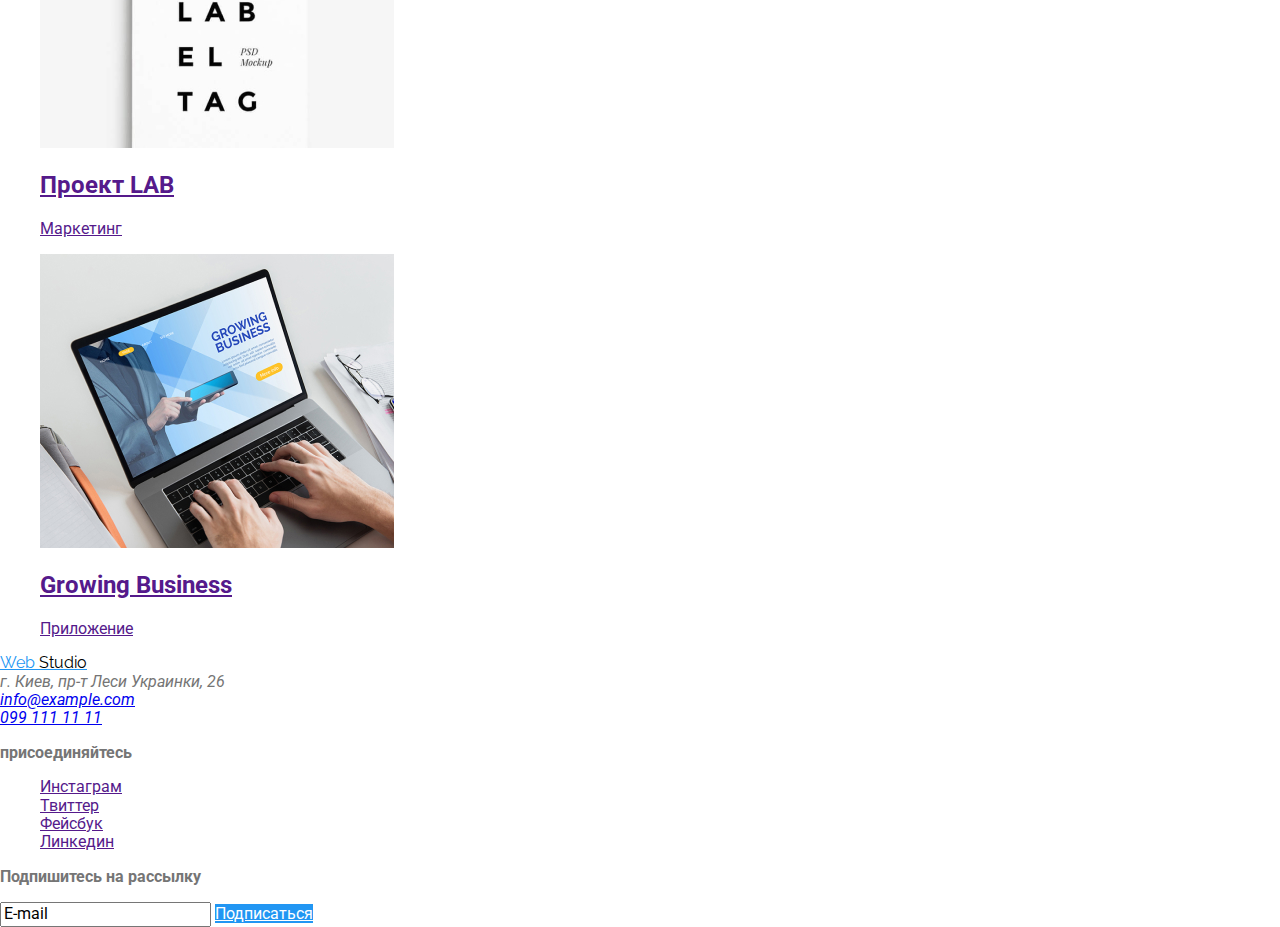
==== commit 43851526: "добавляет шрифты" ====
--- a/portfolio.html
+++ b/portfolio.html
@@ -5,7 +5,7 @@
     <meta name="viewport" content="width=device-width, initial-scale=1.0" />
     <title>goit-markup-hw-02</title>
     <link
-      href="https://fonts.googleapis.com/css2?family=Raleway:wght@700&family=Roboto:wght@400;700&display=swap"
+      href="https://fonts.googleapis.com/css2?family=Raleway:wght@700&family=Roboto:wght@400;500;700;900&display=swap"
       rel="stylesheet"
     />
     <link rel="stylesheet" href="./css/normalize.css" />
@@ -33,7 +33,7 @@
       </ul>
     </header>
     <main>
-      <section class="section">
+      <section class="example">
         <div>
           <button class="button">Все</button>
           <button class="button">Веб-сайты</button>
@@ -45,13 +45,13 @@
           <li>
             <a href="">
               <img src="./images/project1.jpg" alt="Технокряк" />
-              <h2 class="section-title">Технокряк</h2>
-              <p>
+              <h2 class="example-title">Технокряк</h2>
+              <p class="inner-text">
                 Технокряк это современная площадка распространения коронавируса.
                 Компании используют эту платформу для цифрового шпионажа и атак
                 на защищённые сервера конкурентов.
               </p>
-              <p>Веб-сайт</p>
+              <p class="example-text">Веб-сайт</p>
             </a>
           </li>
           <li>
@@ -60,30 +60,30 @@
                 src="./images/project2.jpg"
                 alt="Постер New Orlean vs Golden"
               />
-              <h2 class="section-title">Постер New Orlean vs Golden ...></h2>
-              <p>Дизайн</p>
+              <h2 class="example-title">Постер New Orlean vs Golden ...></h2>
+              <p class="example-text">Дизайн</p>
             </a>
           </li>
 
           <li>
             <a href="">
               <img src="./images/project3.jpg" alt="Ресторан Seafood" />
-              <h2 class="section-title">Ресторан Seafood</h2>
-              <p>Приложение</p>
+              <h2 class="example-title">Ресторан Seafood</h2>
+              <p class="example-text">Приложение</p>
             </a>
           </li>
           <li>
             <a href="">
               <img src="./images/project4.jpg" alt="Проект Prime" />
-              <h2 class="section-title">Проект Prime</h2>
-              <p>Маркетинг</p>
+              <h2 class="example-title">Проект Prime</h2>
+              <p class="example-text">Маркетинг</p>
             </a>
           </li>
           <li>
             <a href="">
               <img src="./images/project5.jpg" alt="Проект Boxes" />
-              <h2 class="section-title">Проект Boxes</h2>
-              <p>Приложение</p>
+              <h2 class="example-title">Проект Boxes</h2>
+              <p class="example-text">Приложение</p>
             </a>
           </li>
           <li>
@@ -92,29 +92,27 @@
                 src="./images/project6.jpg"
                 alt="Inspiration has no Borders"
               />
-              <h2 class="section-title">Inspiration has no Borders</h2>
-              <p>Веб-сайт</p>
+              <h2 class="example-title">Inspiration has no Borders</h2>
+              <p class="example-text">Веб-сайт</p>
             </a>
           </li>
           <li>
             <a href="">
               <img src="./images/project7.jpg" alt="Издание Limited Edition" />
-              <h2 class="section-title">Издание Limited Edition</h2>
-              <p>Дизайн</p>
+              <h2 class="example-title">Издание Limited Edition</h2>
+              <p class="example-text">Дизайн</p>
             </a>
           </li>
           <li>
             <a href="">
               <img src="./images/project8.jpg" alt="Проект LAB" />
-              <h2 class="section-title">Проект LAB</h2>
-              <p>Маркетинг</p>
+              <h2 class="example-title">Проект LAB</h2>
+              <p class="example-text">Маркетинг</p>
             </a>
-          </li>
-          <li>
             <a href="">
               <img src="./images/project9.jpg" alt="Growing Business" />
-              <h2 class="section-title">Growing Business</h2>
-              <p>Приложение</p>
+              <h2 class="example-title">Growing Business</h2>
+              <p class="example-text">Приложение</p>
             </a>
           </li>
         </ul>
@@ -123,12 +121,12 @@
     <footer>
       <div>
         <a href="" class="logo">Web <span class="logo part">Studio</span></a>
-        <address>
+        <address class="address">
           г. Киев, пр-т Леси Украинки, 26 <br />
-          <a href="mailto:info@example.com" class="contact info"
+          <a href="mailto:info@example.com" class="contact-info"
             >info@example.com</a
           ><br />
-          <a href="tel:0991111111" class="contact info">099 111 11 11</a>
+          <a href="tel:0991111111" class="contact-info">099 111 11 11</a>
         </address>
       </div>
       <div>
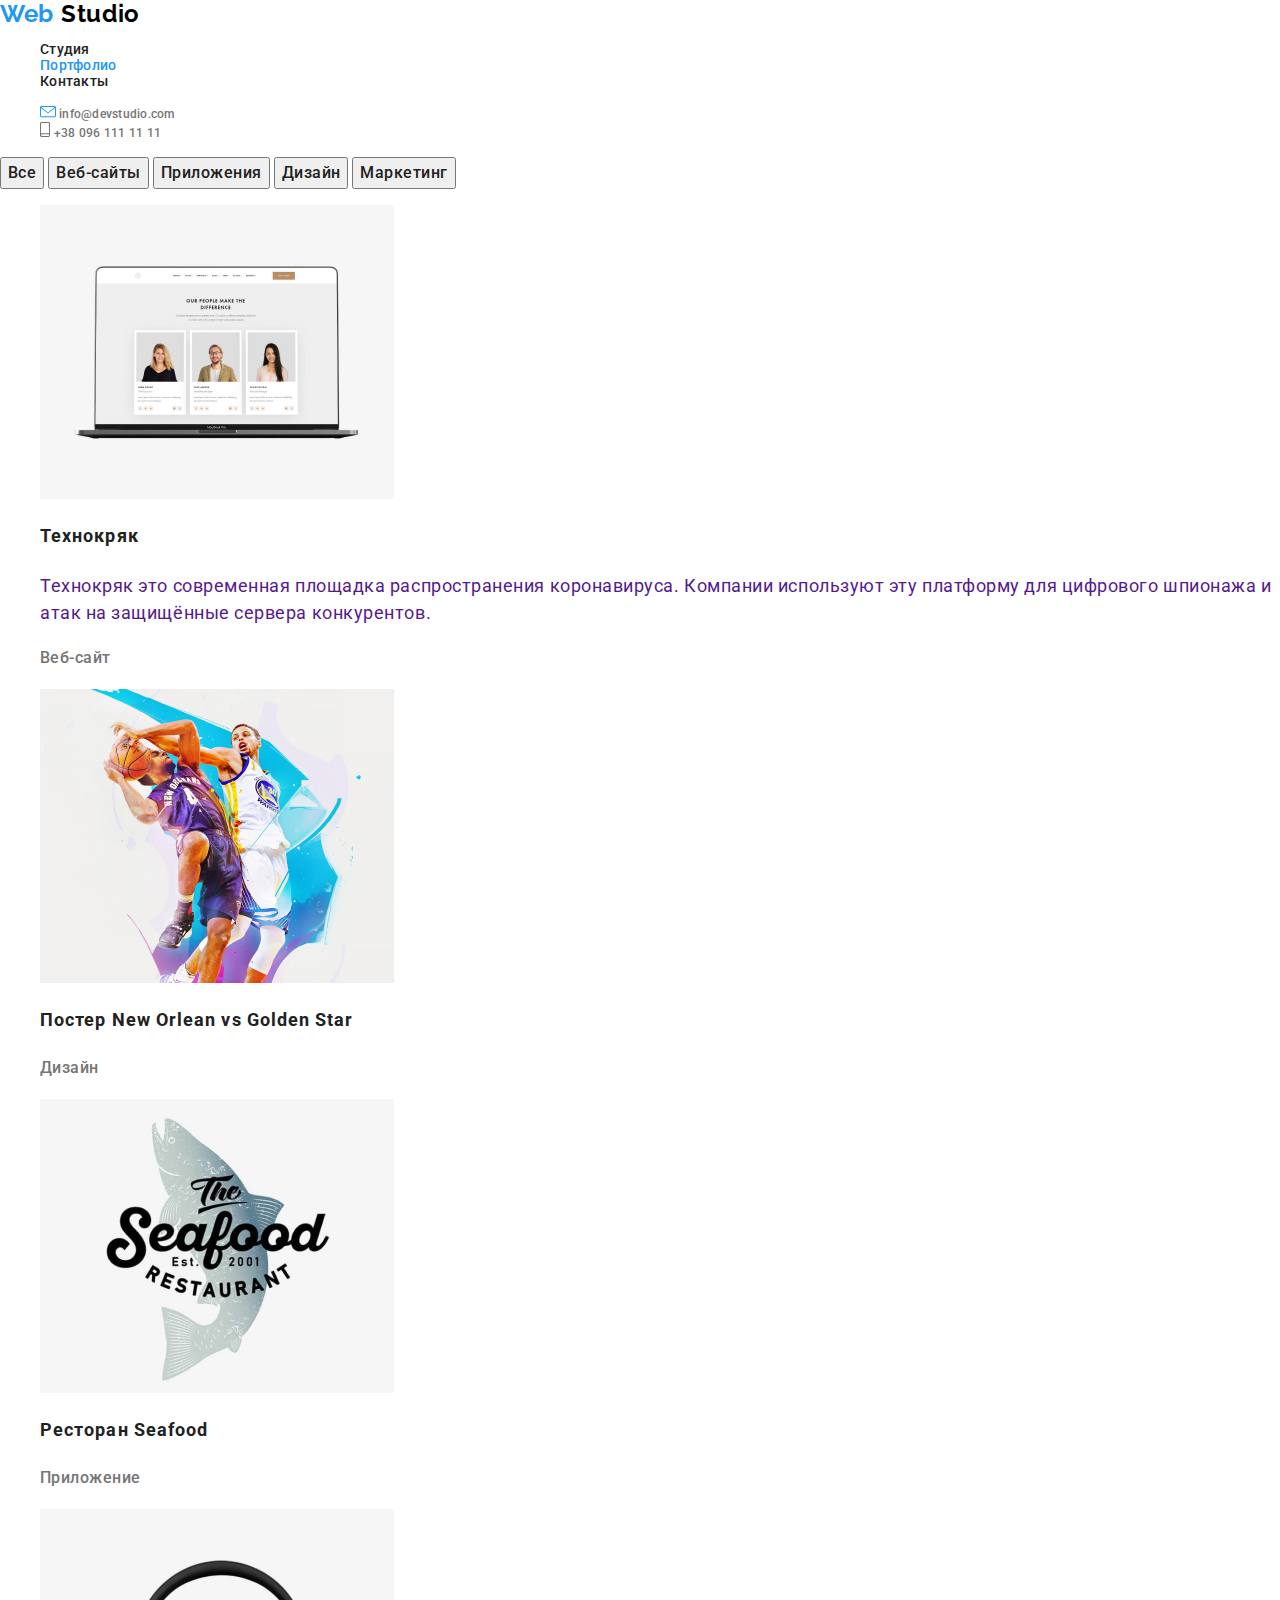
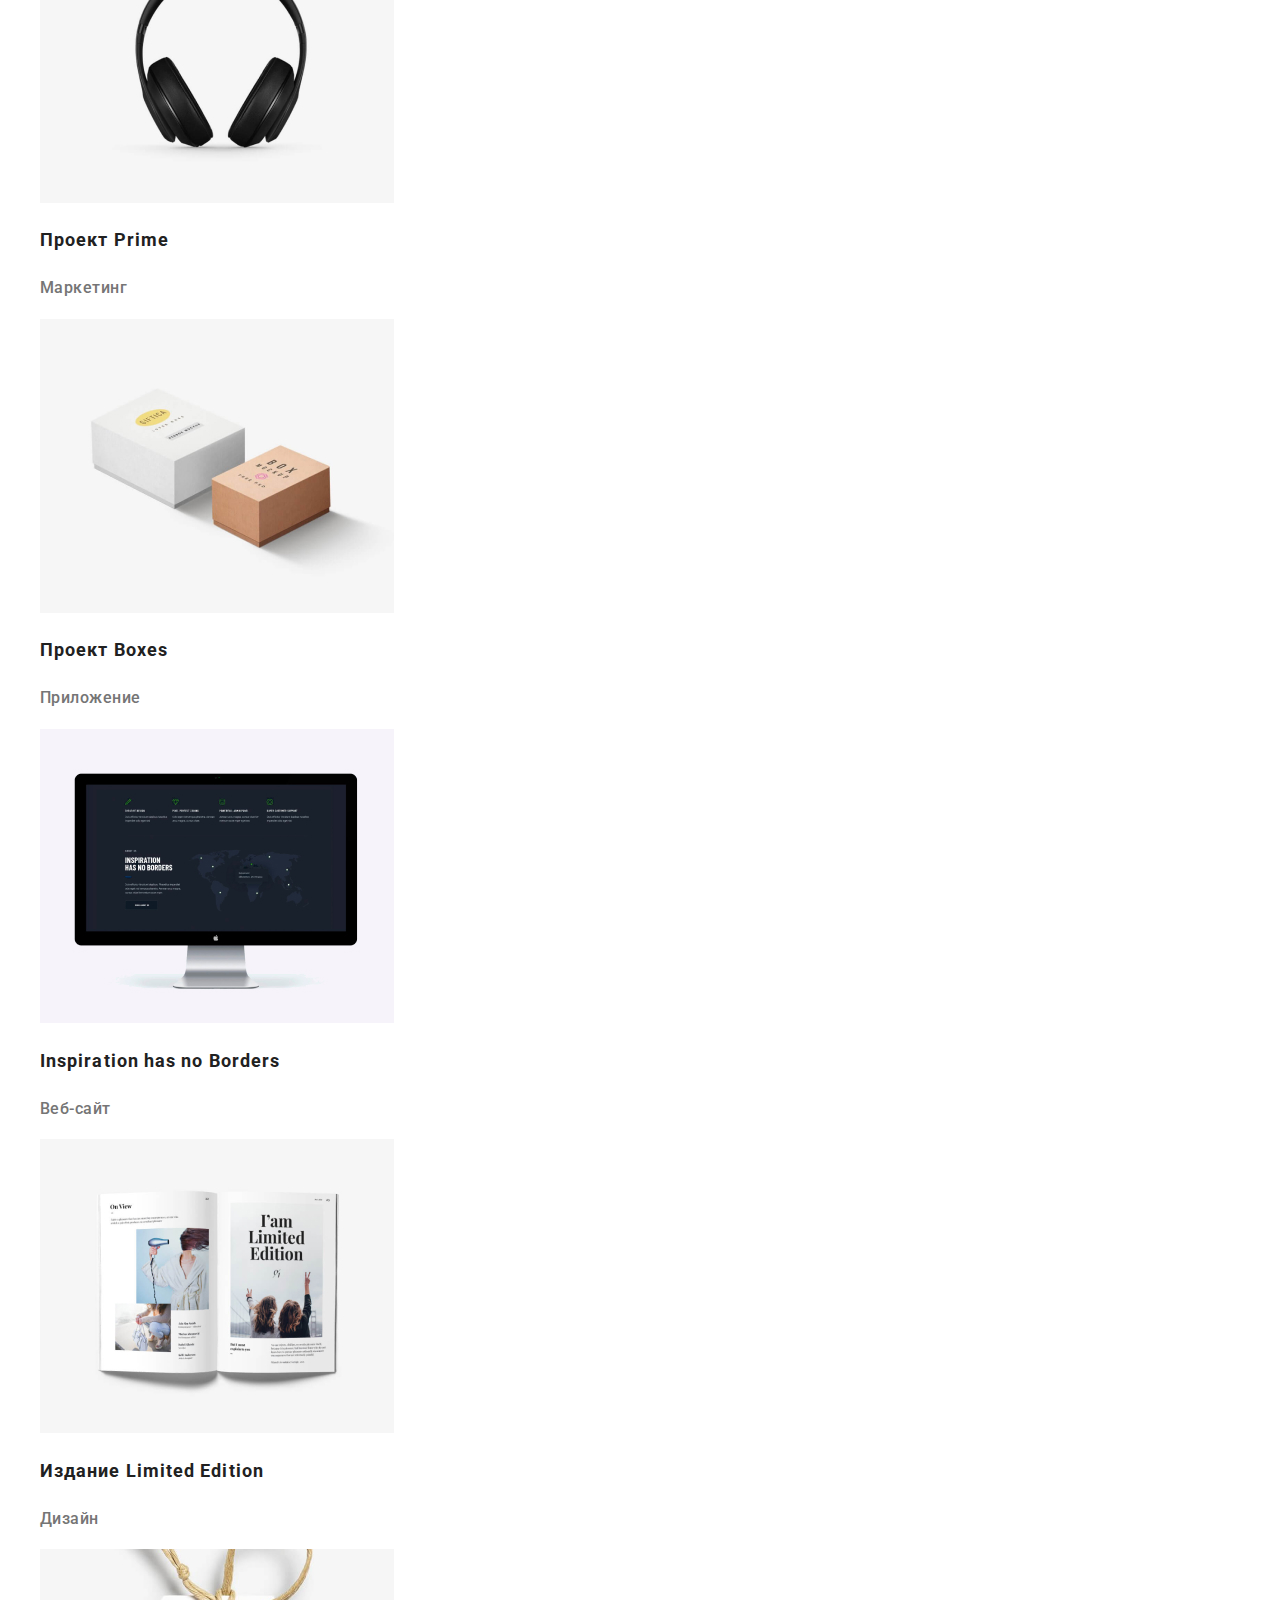
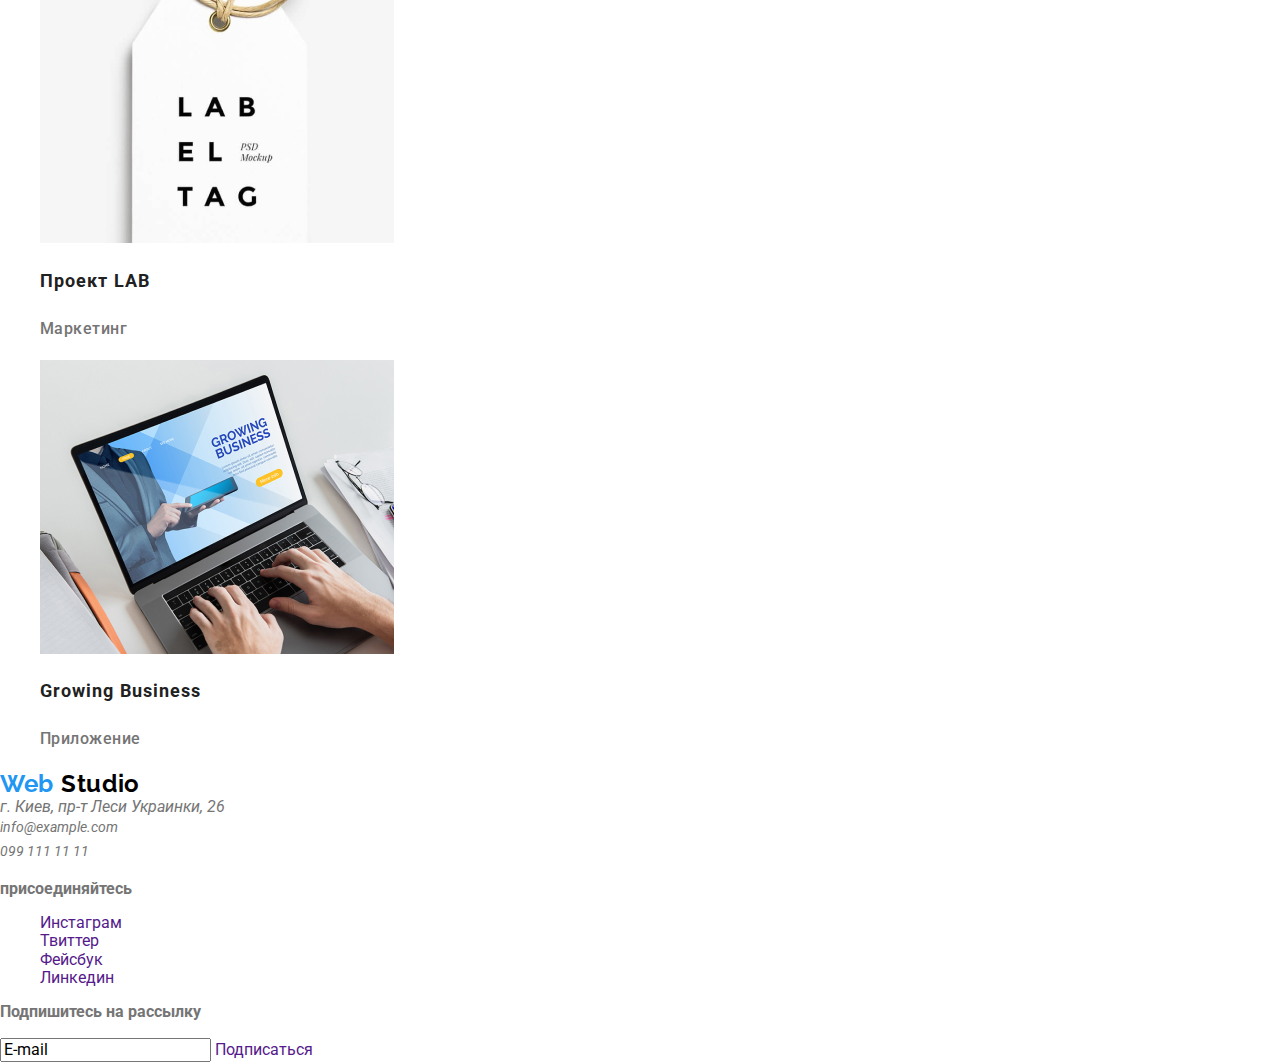
==== commit e75b1bd7: "исправляет ошибку" ====
--- a/portfolio.html
+++ b/portfolio.html
@@ -60,7 +60,7 @@
                 src="./images/project2.jpg"
                 alt="Постер New Orlean vs Golden"
               />
-              <h2 class="example-title">Постер New Orlean vs Golden ...></h2>
+              <h2 class="example-title">Постер New Orlean vs Golden Star</h2>
               <p class="example-text">Дизайн</p>
             </a>
           </li>
--- a/css/styles.css
+++ b/css/styles.css
@@ -15,6 +15,9 @@
 
   font-family: Roboto, sans-serif;
 }
+a {
+  text-decoration: none;
+}
 ul {
   list-style: none;
 }
@@ -23,12 +26,23 @@
   color: var(--accent);
 
   font-family: Raleway, sans-serif;
+  font-weight: 700;
+  font-size: 24px;
+  line-height: 1.16;
+  letter-spacing: 0.03em;
 }
 
 .logo .part {
   color: #000000;
 }
 /* навигация */
+.site-nav {
+  font-weight: 500;
+  font-size: 14px;
+  line-height: 1.14;
+  letter-spacing: 0.02em;
+}
+
 .site-nav .link {
   color: var(--secondary-text-color);
 }
@@ -44,6 +58,13 @@
 .link.current:focus {
   color: #000000;
 }
+.contact {
+  font-weight: 500;
+  font-size: 12px;
+  line-height: 1.16;
+  /* identical to box height */
+  letter-spacing: 0.02em;
+}
 .contact.info {
   color: var(--primary-text-color);
 }
@@ -51,13 +72,34 @@
 .contact.info:focus {
   color: var(--accent);
 }
-
-.main-button {
+.hero .hero-title {
+  font-weight: 900;
+  font-size: 26px;
+  line-height: 1.6;
+  /* or 162% */
+  text-align: center;
+  letter-spacing: 0.06em;
+}
+
+.hero .main-button {
   color: var(--white);
   background-color: var(--accent);
+
+  font-weight: 700;
+  font-size: 16px;
+  line-height: 1.8;
+  /* identical to box height, or 187% */
+  letter-spacing: 0.06em;
 }
 .button {
   color: var(--secondary-text-color);
+
+  font-weight: 500;
+  font-size: 16px;
+  line-height: 1.6;
+  /* identical to box height, or 162% */
+  text-align: center;
+  letter-spacing: 0.03em;
 }
 .button:hover,
 .button:hover {
@@ -66,13 +108,120 @@
 }
 .section-title {
   color: var(--secondary-text-color);
-}
-
+
+  font-weight: 700;
+  font-size: 14px;
+  line-height: 1.14;
+  letter-spacing: 0.03em;
+}
+.section-name {
+  color: var(--secondary-text-color);
+
+  font-weight: 700;
+  font-size: 36px;
+  line-height: 42px;
+  text-align: center;
+  letter-spacing: 0.03em;
+}
+.section-text {
+  font-weight: 400;
+  font-size: 14px;
+  line-height: 1.7;
+  /* or 171% */
+  letter-spacing: 0.03em;
+}
+.section-team {
+  color: var(--secondary-text-color);
+
+  font-weight: 700;
+  font-size: 28px;
+  line-height: 1.17;
+  /* identical to box height */
+  text-align: center;
+  letter-spacing: 0.03em;
+}
+.team-description {
+  color: var(--secondary-text-color);
+
+  font-weight: 500;
+  font-size: 16px;
+  line-height: 1.18;
+  /* identical to box height */
+  letter-spacing: 0.03em;
+}
+.team-text {
+  font-weight: 400;
+  font-size: 16px;
+  line-height: 1.18;
+  /* identical to box height */
+  letter-spacing: 0.03em;
+}
 .social .link:hover,
 .social .link:focus {
   color: var(--accent);
 }
+.features-title {
+  color: var(--secondary-text-color);
+
+  font-weight: 700;
+  font-size: 36px;
+  line-height: 42px;
+  text-align: center;
+  letter-spacing: 0.03em;
+}
+.section-features {
+  font-weight: 700;
+  font-size: 14px;
+  line-height: 1.14;
+  letter-spacing: 0.03em;
+}
+.section .client-title {
+  color: var(--secondary-text-color);
+
+  font-weight: 700;
+  font-size: 28px;
+  line-height: 1.17;
+  /* identical to box height */
+  text-align: center;
+  letter-spacing: 0.03em;
+}
 .client-list .client:hover,
 .client-list .client:focus {
   color: var(--accent);
 }
+.address .contact-info {
+  color: var(--primary-text-color);
+
+  font-weight: 400;
+  font-size: 14px;
+  line-height: 1.7;
+}
+.contact-info:hover,
+.contact-info:focus {
+  color: var(--accent);
+}
+.example-title {
+  color: var(--secondary-text-color);
+
+  font-weight: 700;
+  font-size: 18px;
+  line-height: 2;
+  /* identical to box height, or 200% */
+  letter-spacing: 0.06em;
+}
+.example-text {
+  color: var(--primary-text-color);
+
+  font-weight: 500;
+  font-size: 16px;
+  line-height: 1.8;
+  /* identical to box height, or 187% */
+  letter-spacing: 0.03em;
+}
+.example .inner-text {
+  font-weight: 400;
+  font-size: 18px;
+  line-height: 1.5;
+  /* or 156% */
+  letter-spacing: 0.03em;
+}
